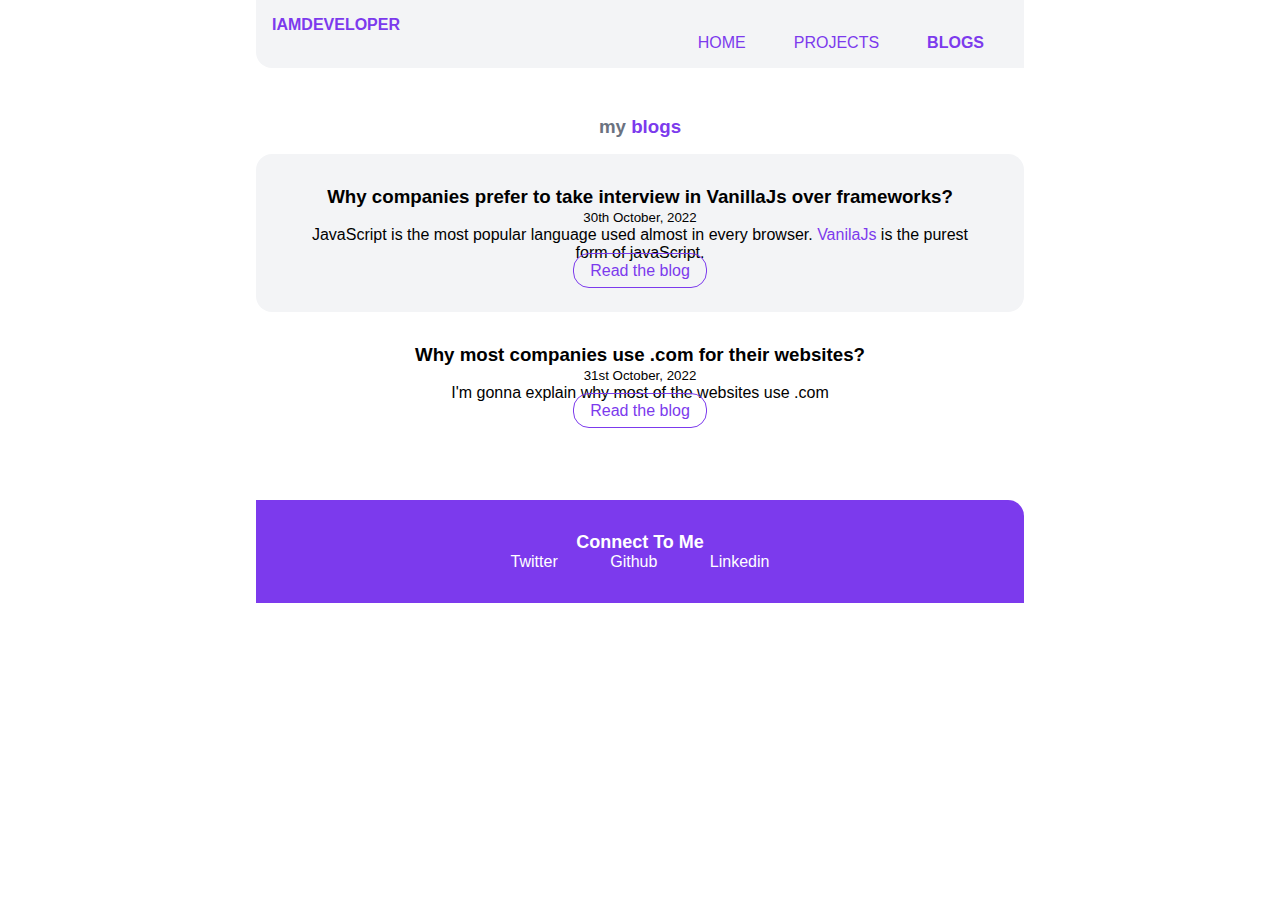
==== blogs.html @ 652c7289 "initial commit" ====
<!DOCTYPE html>
<html lang="en">
<head>
    <meta charset="UTF-8">
    <meta http-equiv="X-UA-Compatible" content="IE=edge">
    <meta name="viewport" content="width=device-width, initial-scale=1.0">
    <title>Blogs | Soubhagya</title>
    <link href="style.css" rel="stylesheet">
</head>
<body>
    <nav class="navigation">
        <div class="nav-brand"> IAMDEVELOPER</div>
        <ul class="list-non-bullet nav-pills">
            <li class="list-item-inline">
                <a class="link" href="/index.html"> HOME </a>
            </li>
            <li class="list-item-inline">
                <a class="link" href="/projects.html">PROJECTS</a>
            </li>
            <li class="list-item-inline">
                <a class="link link-active" href="/blogs.html">BLOGS</a>
            </li>
        </ul>
    </nav>

    <header class="hero">
        <div class="container container-center">
        <h3 class="hero-heading">my <span class="hero-inverted">blogs</span></h3>
    </header>

    <section class="section ow">
        <div class="container container-center">
            <h3>Why companies prefer to take interview in VanillaJs over frameworks?</h3>
            <small>30th October, 2022</small>
            <p>JavaScript is the most popular language used almost in every browser. <span class="hero-inverted">VanilaJs</span> is the purest form of javaScript.</p>
            <a href="" class="link link-secondary"> Read the blog</a>
    </section>

    <section class="section">
        <div class="container container-center">
            <h3>Why most companies use .com for their websites?</h3>
            <small>31st October, 2022</small>
            <p>I'm gonna explain why most of the websites use .com</p>
            <a href="" class="link link-secondary"> Read the blog</a>
        </div>
    </section>

    <footer class="footer">
        <div class="footer-header">Connect To Me</div>
        <ul class="social-links list-non-bullet">
            <li class="list-item-inline">
                <a href="https://twitter.com/soubhagyasethy3" class="link">Twitter</a>
            </li>
            <li class="list-item-inline">
                <a href="https://github.com/soubhagyasethy" class="link">Github</a>
            </li>
            <li class="list-item-inline">
                <a href="https://www.linkedin.com/in/soubhagya-sethy-3b5404182/" class="link">Linkedin</a>
            </li>
        </ul>
    </footer>

</body>
</html>
---- style.css ----
/* typography */
@import url('https://fonts.googleapis.com/css2?@import url('https://fonts.googleapis.com/css2?family=Montserrat&display=swap');family=Montserrat&display=swap');


:root {
    --primary-color: #7c3aed;
    --off-white: #f3f4f6;
    --dark-grey: #6b7280;
}


/* for all elements */
* {
    box-sizing: border-box;
    margin: 0;
    padding: 0;
}


/* style the body */
body {
    font-family: "Montserrat", sans-serif;
    margin: 0px auto;
    max-width: 60%;
    width: 100%;
}


/* nav-bar */
nav{
    display: flex;
    flex-direction: column;
}

.navigation {
    background-color: var(--off-white);
    color: var(--primary-color);
    padding: 1rem;
    border-bottom-left-radius: 1rem;
}

.navigation .nav-brand {
    font-weight: bold;
    font-size: medium;
    margin-right: auto;
}

.navigation .nav-pills {
    margin-left: auto;
    display: flex;
}

.navigation .link {
    color: var(--primary-color);
}

.navigation .link-active {
    font-weight: bold;
}


/* link */
.link {
    text-decoration: none;
    padding: 0.5rem 1rem;
}

.link-primary {
    background-color: var(--primary-color);
    color: white;
    border-radius: 1rem;
}

.link-secondary {
    border-radius: 1rem;
    color: var(--primary-color);
    border: 1px solid var(--primary-color);
}

/* Look into BEM naming convention */


/* lists */
.list-non-bullet {
    list-style: none;
}

.list-item-inline {
    display: inline;
    padding: 0rem 0.5rem;
}


/* header */
.hero {
    padding: 1rem;
    padding-top: 2rem;
}

.hero .hero-image {
    max-width: 80%;
    width: 550px;
    display: block;
    margin: auto
}

.hero-heading {
    text-align: center;
    padding-top: 1rem;
    color: var(--dark-grey);
}

.hero-inverted {
    color: var(--primary-color);
}

.link-hero {
    text-decoration: none;
    color: #7c3aed;
}


/* container */
.container {
    text-align: center;
    padding: 0 1rem;
}

.container-center {
    max-width: 100%;
    margin: auto;
}


/* section */
.section {
    padding: 2rem;
    border-radius: 1rem;
    text-align: center;
    font-family: "Montserrat", sans-serif;
}

.section h1 {
    text-align: center;
}

.ow {
    background-color: var(--off-white);
}


/* footer */
.footer {
    background-color: var(--primary-color);
    padding: 2rem;
    text-align: center;
    color: white;
    border-top-right-radius: 1rem;
    margin-top: 3rem;
}

.footer .footer-header {
    font-weight: bold;
    font-size: large;
}

.footer .link {
    color: white;
}

.footer ul {
    padding-inline-start: 0px;
}


/* media queries */
@media only screen and (max-width: 550px) {
    .navigation .nav-brand {
        font-weight: bold;
        font-size: medium;
        margin-right: auto;
    }
    
    .navigation .nav-pills {
        flex-direction: column;
        margin-left: auto;
    }

    .navigation .nav-pills li {
        margin: 0.2rem;
    }

}
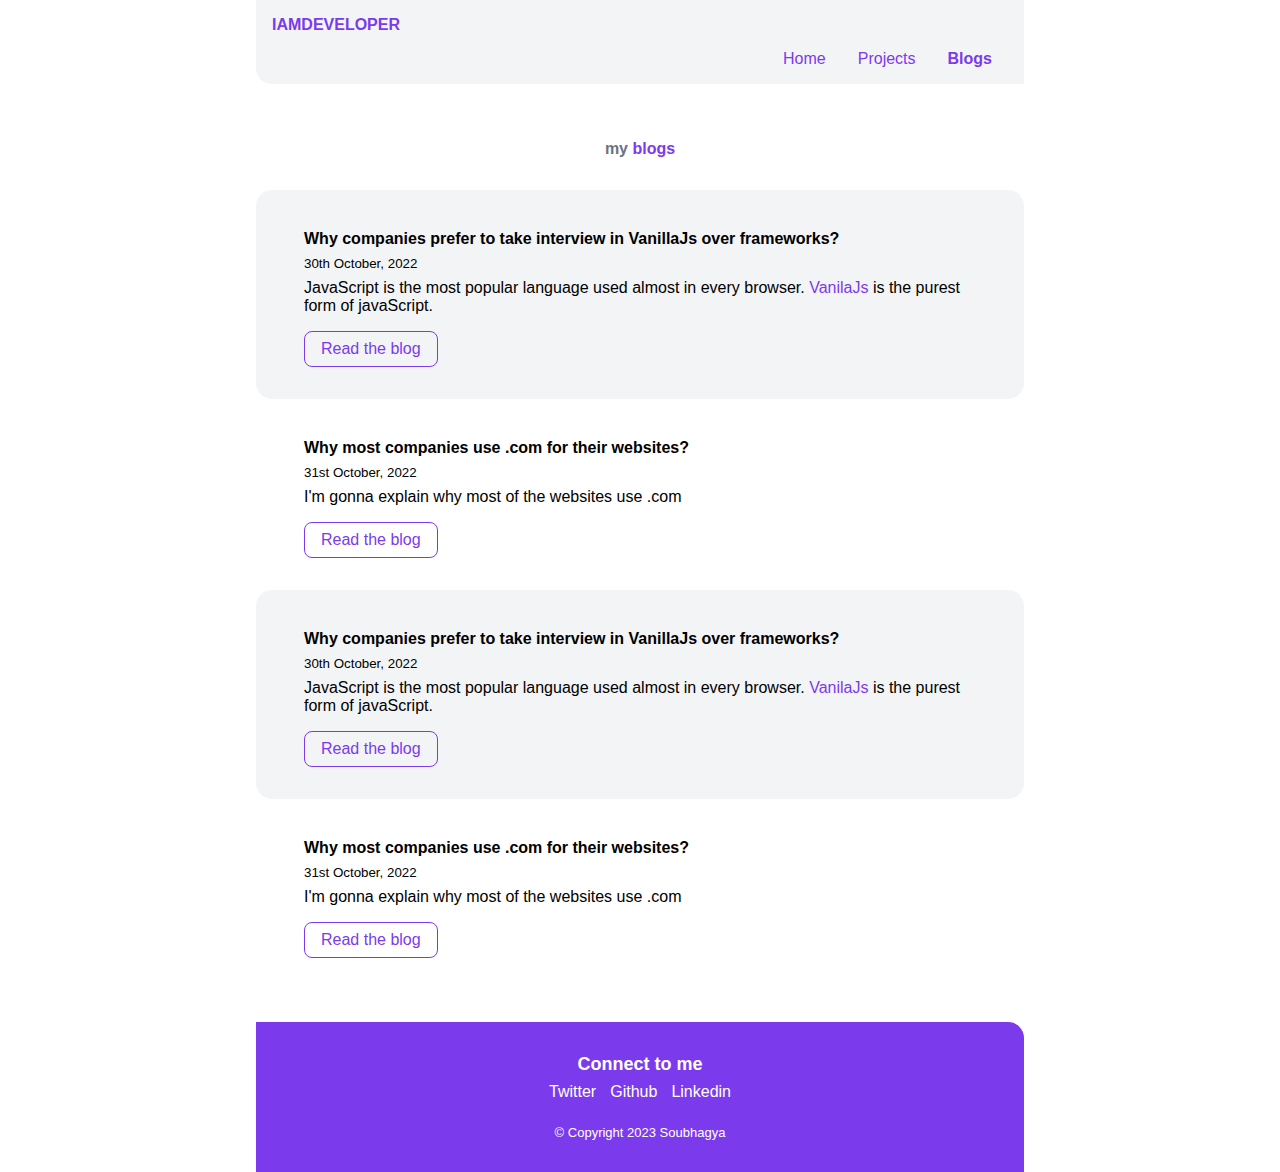
==== commit 0b563ba6: "style: updated responsiveness" ====
--- a/blogs.html
+++ b/blogs.html
@@ -12,41 +12,58 @@
         <div class="nav-brand"> IAMDEVELOPER</div>
         <ul class="list-non-bullet nav-pills">
             <li class="list-item-inline">
-                <a class="link" href="/index.html"> HOME </a>
+                <a class="link" href="/index.html">Home</a>
             </li>
             <li class="list-item-inline">
-                <a class="link" href="/projects.html">PROJECTS</a>
+                <a class="link" href="/projects.html">Projects</a>
             </li>
             <li class="list-item-inline">
-                <a class="link link-active" href="/blogs.html">BLOGS</a>
+                <a class="link link-active" href="/blogs.html">Blogs</a>
             </li>
         </ul>
     </nav>
 
     <header class="hero">
-        <div class="container container-center">
-        <h3 class="hero-heading">my <span class="hero-inverted">blogs</span></h3>
+        <div class="container">
+        <h4 class="hero-heading">my <span class="hero-inverted">blogs</span></h4>
     </header>
 
     <section class="section ow">
-        <div class="container container-center">
-            <h3>Why companies prefer to take interview in VanillaJs over frameworks?</h3>
+        <div class="container">
+            <h4 class="container-paragraph">Why companies prefer to take interview in VanillaJs over frameworks?</h4>
             <small>30th October, 2022</small>
-            <p>JavaScript is the most popular language used almost in every browser. <span class="hero-inverted">VanilaJs</span> is the purest form of javaScript.</p>
+            <p class="container-paragraph">JavaScript is the most popular language used almost in every browser. <span class="hero-inverted">VanilaJs</span> is the purest form of javaScript.</p>
             <a href="" class="link link-secondary"> Read the blog</a>
     </section>
 
     <section class="section">
-        <div class="container container-center">
-            <h3>Why most companies use .com for their websites?</h3>
+        <div class="container">
+            <h4 class="container-paragraph">Why most companies use .com for their websites?</h4>
             <small>31st October, 2022</small>
-            <p>I'm gonna explain why most of the websites use .com</p>
+            <p class="container-paragraph">I'm gonna explain why most of the websites use .com</p>
+            <a href="" class="link link-secondary"> Read the blog</a>
+        </div>
+    </section>
+
+    <section class="section ow">
+        <div class="container">
+            <h4 class="container-paragraph">Why companies prefer to take interview in VanillaJs over frameworks?</h4>
+            <small>30th October, 2022</small>
+            <p class="container-paragraph">JavaScript is the most popular language used almost in every browser. <span class="hero-inverted">VanilaJs</span> is the purest form of javaScript.</p>
+            <a href="" class="link link-secondary"> Read the blog</a>
+    </section>
+
+    <section class="section">
+        <div class="container">
+            <h4 class="container-paragraph">Why most companies use .com for their websites?</h4>
+            <small>31st October, 2022</small>
+            <p class="container-paragraph">I'm gonna explain why most of the websites use .com</p>
             <a href="" class="link link-secondary"> Read the blog</a>
         </div>
     </section>
 
     <footer class="footer">
-        <div class="footer-header">Connect To Me</div>
+        <div class="footer-header">Connect to me</div>
         <ul class="social-links list-non-bullet">
             <li class="list-item-inline">
                 <a href="https://twitter.com/soubhagyasethy3" class="link">Twitter</a>
@@ -58,6 +75,7 @@
                 <a href="https://www.linkedin.com/in/soubhagya-sethy-3b5404182/" class="link">Linkedin</a>
             </li>
         </ul>
+        <p class="copyright">&copy; Copyright 2023 Soubhagya</pcontainer-paragraph>
     </footer>
 
 </body>
--- a/style.css
+++ b/style.css
@@ -47,6 +47,7 @@
 
 .navigation .nav-pills {
     margin-left: auto;
+    margin-top: 1rem;
     display: flex;
 }
 
@@ -63,22 +64,22 @@
 .link {
     text-decoration: none;
     padding: 0.5rem 1rem;
+    margin-top: 0.5rem;
 }
 
 .link-primary {
     background-color: var(--primary-color);
     color: white;
-    border-radius: 1rem;
+    border-radius: 0.5rem;
 }
 
 .link-secondary {
-    border-radius: 1rem;
     color: var(--primary-color);
     border: 1px solid var(--primary-color);
+    border-radius: 0.5rem;
 }
 
 /* Look into BEM naming convention */
-
 
 /* lists */
 .list-non-bullet {
@@ -87,27 +88,30 @@
 
 .list-item-inline {
     display: inline;
-    padding: 0rem 0.5rem;
 }
 
 
 /* header */
 .hero {
-    padding: 1rem;
-    padding-top: 2rem;
+    display: flex;
+    flex-direction: column;
+    justify-content: center;
+    align-items: center;
+    padding: 2rem 1rem 1rem 1rem;
 }
 
 .hero .hero-image {
     max-width: 80%;
     width: 550px;
-    display: block;
-    margin: auto
 }
 
 .hero-heading {
-    text-align: center;
-    padding-top: 1rem;
+    padding: 1.5rem 0 1rem 0;
     color: var(--dark-grey);
+}
+
+.hero-paragraph {
+    text-align:left;
 }
 
 .hero-inverted {
@@ -122,26 +126,22 @@
 
 /* container */
 .container {
-    text-align: center;
+    display: flex;
+    flex-direction: column;
+    justify-content: center;
+    align-items: flex-start;
     padding: 0 1rem;
 }
 
-.container-center {
-    max-width: 100%;
-    margin: auto;
-}
-
+.container-paragraph {
+    margin: 0.5rem 0;
+}
 
 /* section */
 .section {
+    font-family: "Montserrat", sans-serif;
     padding: 2rem;
     border-radius: 1rem;
-    text-align: center;
-    font-family: "Montserrat", sans-serif;
-}
-
-.section h1 {
-    text-align: center;
 }
 
 .ow {
@@ -152,11 +152,14 @@
 /* footer */
 .footer {
     background-color: var(--primary-color);
-    padding: 2rem;
-    text-align: center;
     color: white;
     border-top-right-radius: 1rem;
-    margin-top: 3rem;
+    margin-top: 2rem;
+    padding: 2rem;
+    display: flex;
+    flex-direction: column;
+    justify-content: center;
+    align-items: center;
 }
 
 .footer .footer-header {
@@ -164,25 +167,30 @@
     font-size: large;
 }
 
+.footer ul {
+    margin-top: 0.5rem;
+}
+
+.footer ul li {
+    margin: -0.7rem;
+}
 .footer .link {
     color: white;
 }
 
-.footer ul {
-    padding-inline-start: 0px;
-}
-
+.copyright {
+    font-size: small;
+    margin-top: 1.5rem;
+}
 
 /* media queries */
 @media only screen and (max-width: 550px) {
-    .navigation .nav-brand {
-        font-weight: bold;
-        font-size: medium;
-        margin-right: auto;
-    }
-    
+    body {
+        max-width: 100%;
+        width: 100%;
+    }
     .navigation .nav-pills {
-        flex-direction: column;
+        /* flex-direction: column; */
         margin-left: auto;
     }
 
@@ -190,4 +198,9 @@
         margin: 0.2rem;
     }
 
+    .hero-paragraph {
+        margin: 0 0.2rem;
+        text-align: center;
+    }
+
 }